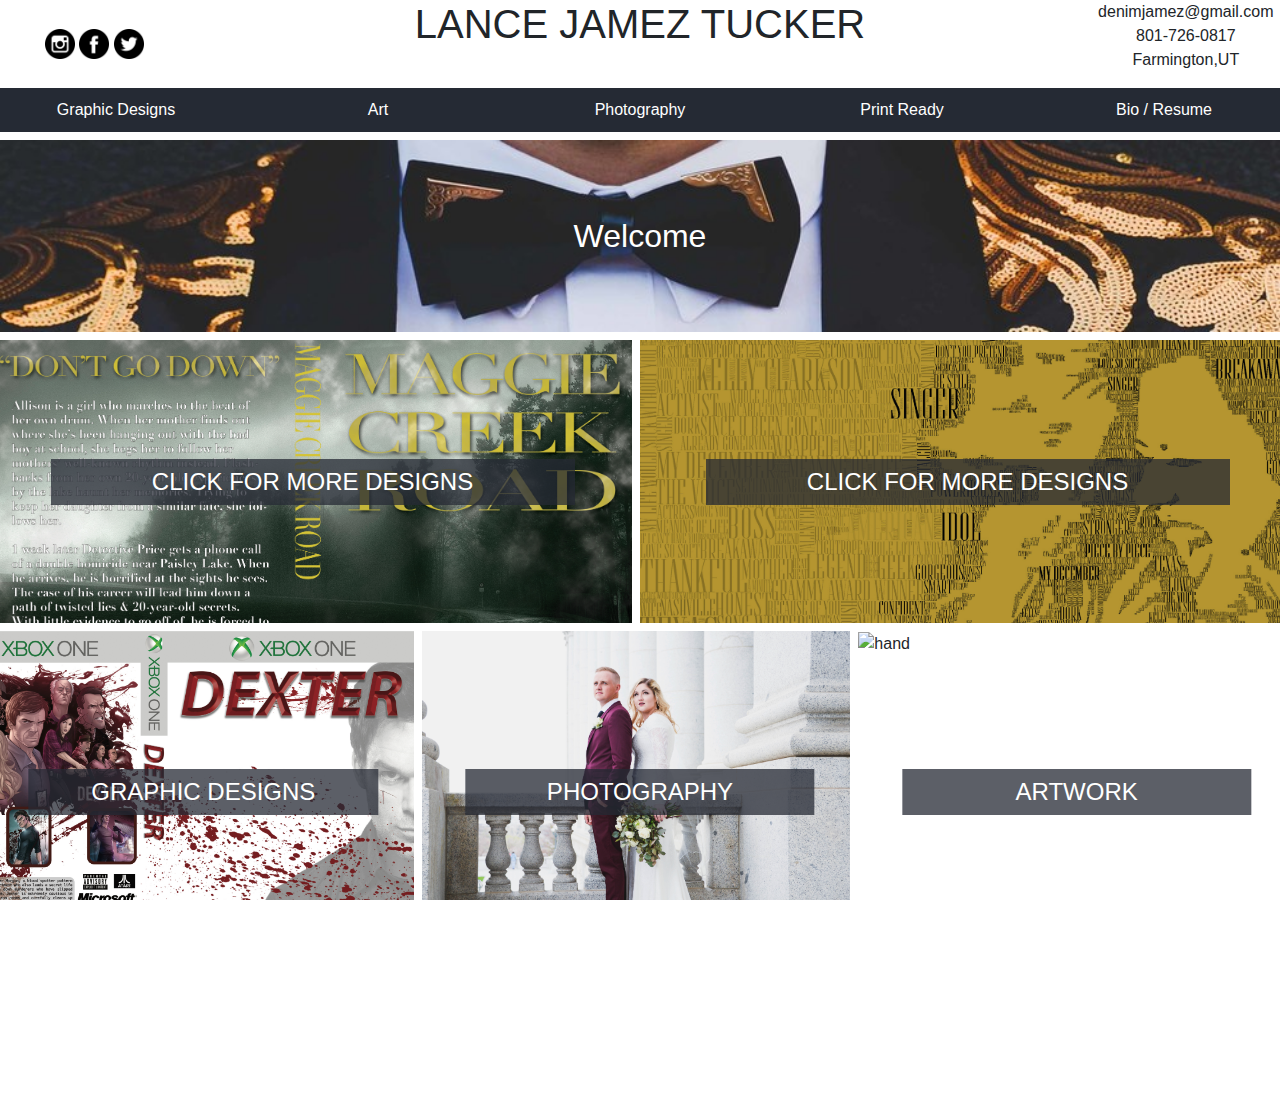
==== index.html @ 8026c010 "first commit" ====
<!doctype html>
<html lang="en">
    <head>
      <!-- Required meta tags -->
      <meta charset="utf-8">
      <meta name="viewport" content="width=device-width, initial-scale=1, shrink-to-fit=no">
      <!-- <link rel="stylesheet" type="text/css" href="../css/style/style.css"> -->
      <link rel="stylesheet" type="text/css" href="css/cssbootstrap/bootstrap.css">	
      <link rel="stylesheet" type="text/css" href="css/cssbootstrap/bootstrap-grid.min.css"> 
      <link rel="stylesheet" type="text/css" href="css/style.css"> 
      <title>Lance Tucker Portfolio Website</title>


             <!--Jquery and Javascript-->
      <script src="//ajax.googleapis.com/ajax/libs/jquery/3.3.1/jquery.min.js"></script>
      <script src="script/jsbootstrp/bootstrap.min.js"></script>
      <script src ="script/script.js"></script>

    </head>
	
  <body>

    <div class="header-nav-welcome">

   </div>

<!--Body 1 Images-->
    <div class="row">	  
        <div class="col-sm-6 image-row1-container">
            <img src="img/MGR.jpg" class="image-row1" alt="mcr" />
            <p class="image-row1-text">CLICK FOR MORE DESIGNS</p>
        </div>
        <div class="col-sm-6 image-row1-container">
            <img src="img/kelly.jpg" class="image-row1" alt="kelly" />
            <p class="image-row1-text">CLICK FOR MORE DESIGNS</p>
        </div>
    </div>	

    
<!--Body 2 Images-->
<div class="row">
  
    <div class="col image-row2-container">
        <img src="img/game.JPG" class="image-row2" alt="videogame">
        <p class="image-row2-text">GRAPHIC DESIGNS</p>
    </div>
    <div class="col image-row2-container">
        <img src="img/kyle.JPG" class="image-row2" alt="kyleandmarci">
        <p class="image-row2-text">PHOTOGRAPHY</p>
    </div>
    <div class="col image-row2-container">
        <img src="img/lending.JPG" class="image-row2" alt="hand">
        <p class="image-row2-text">ARTWORK</p>
    </div>
</div>
	

<div class="footer">


</div>
												 
  </body>
</html>
---- css/style.css ----
/* document */
* {
    margin: 0;
    padding: 0;
    box-sizing: border-box;
}

html, body {
    width: 100%;
    height: 100%;
    overflow-x: hidden;
}
/* HEADER */
.header {
    /* border: 1px solid green;
    border: 1px solid red; */
}

.social-links-container {
    margin-top: auto;
    margin-bottom: auto;
    text-align: center;
    /* border: 1px solid red; */
}

.social-links-wrapper {

}

.social-icons {
    /* border: 1px solid blue; */
}

.fullname-container {
/* 
    border: 1px solid green; */

}

.personal-info-container {
    margin-top: auto;
    margin-bottom: auto;
    text-align: center;
    /* border: 1px solid blue; */
}



/* Site Navigation */
.site-links-container {

    /* border: 1px solid blue; */
}

.site-links {
    color: white;
    background-color:rgba(37,42,52, 1);
    text-align: center;
    text-decoration: none;
    padding: 10px;
    /* border: 1px solid green; */
}

.site-links:hover {
    text-decoration: none;
    background-color: rgb(173, 173, 196);
}


/* Welcome Container */
.welcome-container {
    position: relative;
    width: 100vw;
    margin: 8px 0px;
    /* background:  url("../img/bowtie.jpg") no-repeat left top; 
    background-size: 100%; */
}

.welcome-image {
    width: 100%;
    height: auto;
  
}
.welcome-header {
    position: absolute;
    top: 50%;
    left: 50%;
    transform: translate(-50%, -50%);
    color: white;

}


/* Image row 1 */
.image-row1-container {
    position: relative;
    margin-bottom: 8px;
    padding: 0px 8px 0px 0px;
    /* border: 1px solid blue; */
}

.image-row1 {
    width: 100%;
    height: auto;

}

.image-row1-text {
    font-size: 1.5em;
    text-align: center;
    width: 80%;
    /* border: 1px solid blue; */
    position: absolute;
    top: 50%;
    left: 50%;
    transform: translate(-50%, -50%);
    color: white;
    background-color: rgba(37,42,52, .75);
    padding: 5px;

}


/* Image row 2 */
.image-row2-container {
    position: relative;
    padding: 0px 8px 0px 0px;
    /* border: 1px solid blue; */

}

.image-row2 {
    width: 100%;
    height: auto;
}


.image-row2-text {
    font-size: 1.5em;
    text-align: center;
    width: 80%;
    /* border: 1px solid blue; */
    position: absolute;
    top: 50%;
    left: 50%;
    transform: translate(-50%, -50%);
    color: white;
    background-color: rgba(37,42,52, .75);
    padding: 5px;

}



/*print-ready.html */
.print-container {
   
}

.print-img-wrapper {
    padding: 8px 8px;
}

.print-img {
    width: 100%;
    height: auto;
}


/*digital-resume.html*/
.skills-container {
    margin: 0px 4px;
}

.skills-wrapper {
    margin: 0px 4px;
    background-color: rgba(37,42,52, 1);
}

.skills-header {
    text-align: center;
    color: white;
}
.skills-text {
    color: white;
}

.about-container {
    margin-left: 4px;
    margin-right: 4px;
}
.about-wrapper {
    margin-top: 4px;
    background-color: rgba(37,42,52, 1);
}

.about-text {
    color: white;
}



/*Footer */

.footer-container {
    margin: 8px 0px;
    position: relative;
    background-color:rgba(37,42,52, 1);
    height: 15vh;
}

.footer-text {
    position: absolute;
    top: 50%;
    left: 50%;
    transform: translate(-50%, -50%);
    color: white;
    padding: 5px;

}
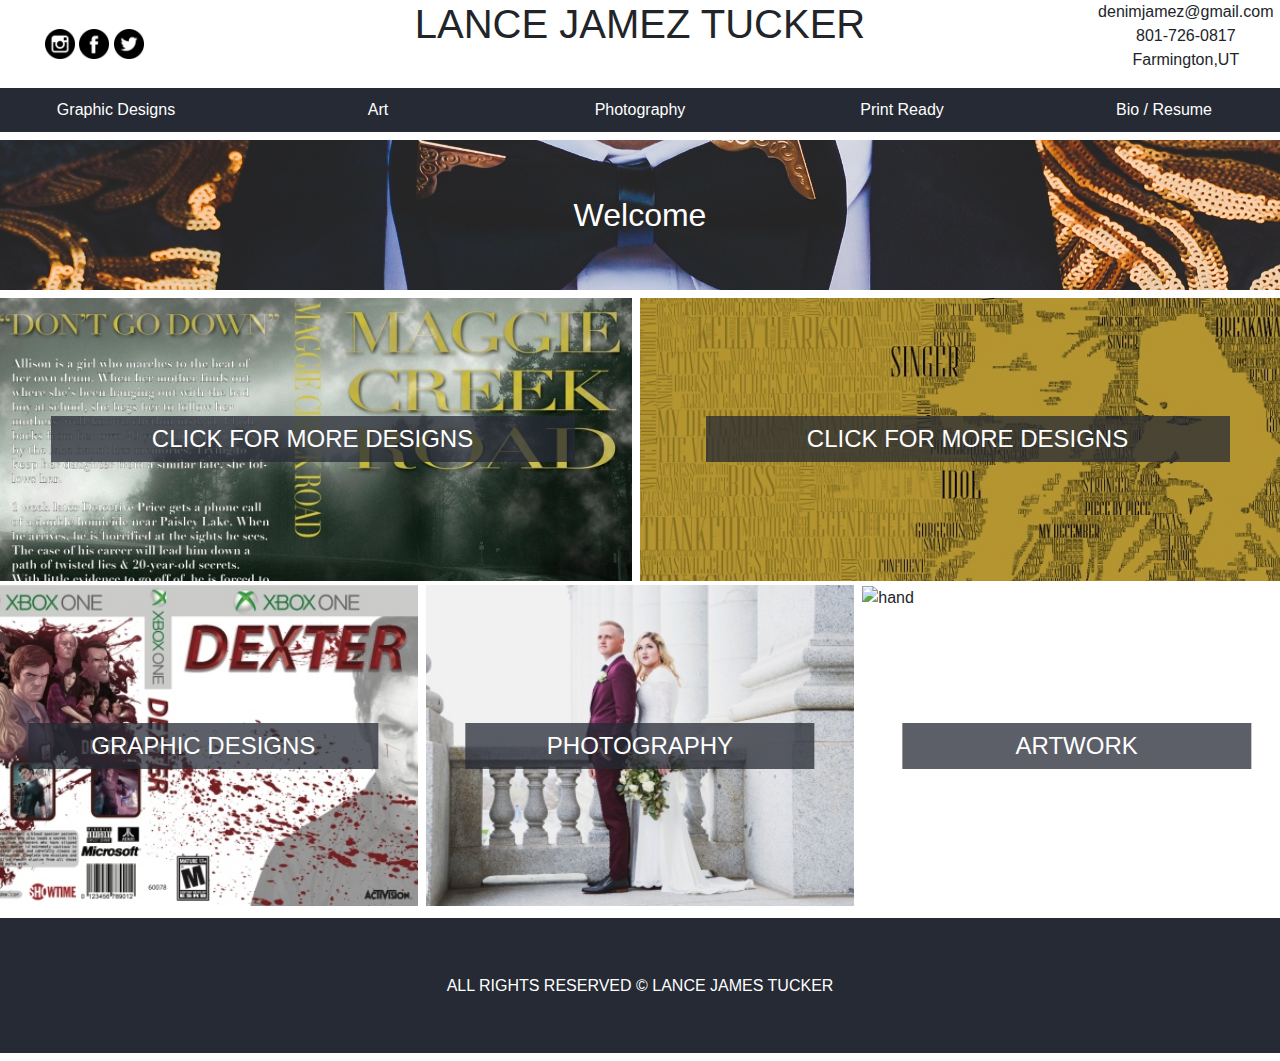
==== commit ae734051: "making responsive" ====
--- a/index.html
+++ b/index.html
@@ -26,11 +26,11 @@
 
 <!--Body 1 Images-->
     <div class="row">	  
-        <div class="col-sm-6 image-row1-container">
+        <div class="image-row1-container col-xs-12 col-sm-6">
             <img src="img/MGR.jpg" class="image-row1" alt="mcr" />
             <p class="image-row1-text">CLICK FOR MORE DESIGNS</p>
         </div>
-        <div class="col-sm-6 image-row1-container">
+        <div class="image-row1-container col-xs-12 col-sm-6">
             <img src="img/kelly.jpg" class="image-row1" alt="kelly" />
             <p class="image-row1-text">CLICK FOR MORE DESIGNS</p>
         </div>
@@ -39,16 +39,15 @@
     
 <!--Body 2 Images-->
 <div class="row">
-  
-    <div class="col image-row2-container">
+    <div class="image-row2-container col-sm-4">
         <img src="img/game.JPG" class="image-row2" alt="videogame">
         <p class="image-row2-text">GRAPHIC DESIGNS</p>
     </div>
-    <div class="col image-row2-container">
+    <div class="image-row2-container col-sm-4">
         <img src="img/kyle.JPG" class="image-row2" alt="kyleandmarci">
         <p class="image-row2-text">PHOTOGRAPHY</p>
     </div>
-    <div class="col image-row2-container">
+    <div class="image-row2-container col-sm-4">
         <img src="img/lending.JPG" class="image-row2" alt="hand">
         <p class="image-row2-text">ARTWORK</p>
     </div>
--- a/css/style.css
+++ b/css/style.css
@@ -6,8 +6,8 @@
 }
 
 html, body {
-    width: 100%;
-    height: 100%;
+    /* width: 100%;
+    height: 100%; */
     overflow-x: hidden;
 }
 /* HEADER */
@@ -71,9 +71,12 @@
 .welcome-container {
     position: relative;
     width: 100vw;
+    height: 150px;
     margin: 8px 0px;
-    /* background:  url("../img/bowtie.jpg") no-repeat left top; 
-    background-size: 100%; */
+    background-image: url("../img/bowtie.jpg");
+    background-size: cover;
+    background-position: center;
+    background-repeat: no-repeat;
 }
 
 .welcome-image {
@@ -94,9 +97,9 @@
 /* Image row 1 */
 .image-row1-container {
     position: relative;
-    margin-bottom: 8px;
     padding: 0px 8px 0px 0px;
     /* border: 1px solid blue; */
+
 }
 
 .image-row1 {
@@ -124,8 +127,11 @@
 /* Image row 2 */
 .image-row2-container {
     position: relative;
-    padding: 0px 8px 0px 0px;
-    /* border: 1px solid blue; */
+    padding: 4px;
+    /* border: 1px solid blue; */
+    /* height: 300px;
+    width: 50%; */
+  
 
 }
 
@@ -158,7 +164,7 @@
 }
 
 .print-img-wrapper {
-    padding: 8px 8px;
+    padding: 4px 4px;
 }
 
 .print-img {
@@ -173,8 +179,35 @@
 }
 
 .skills-wrapper {
-    margin: 0px 4px;
+    box-sizing: border-box;
+    padding: 0;
+}
+
+.skills-wrapper > div{
+    
+    padding: 15px;
     background-color: rgba(37,42,52, 1);
+
+}
+
+.skills-wrapper:first-child{
+    padding-right: 2px;
+}
+
+.skills-wrapper:nth-child(2){
+    padding-left: 2px;
+}
+
+@media (max-width: 768px) {
+
+    .skills-wrapper:first-child{
+        padding-right: 0;
+        margin-bottom: 4px
+    }
+    
+    .skills-wrapper:nth-child(2){
+        padding-left: 0;
+    }
 }
 
 .skills-header {
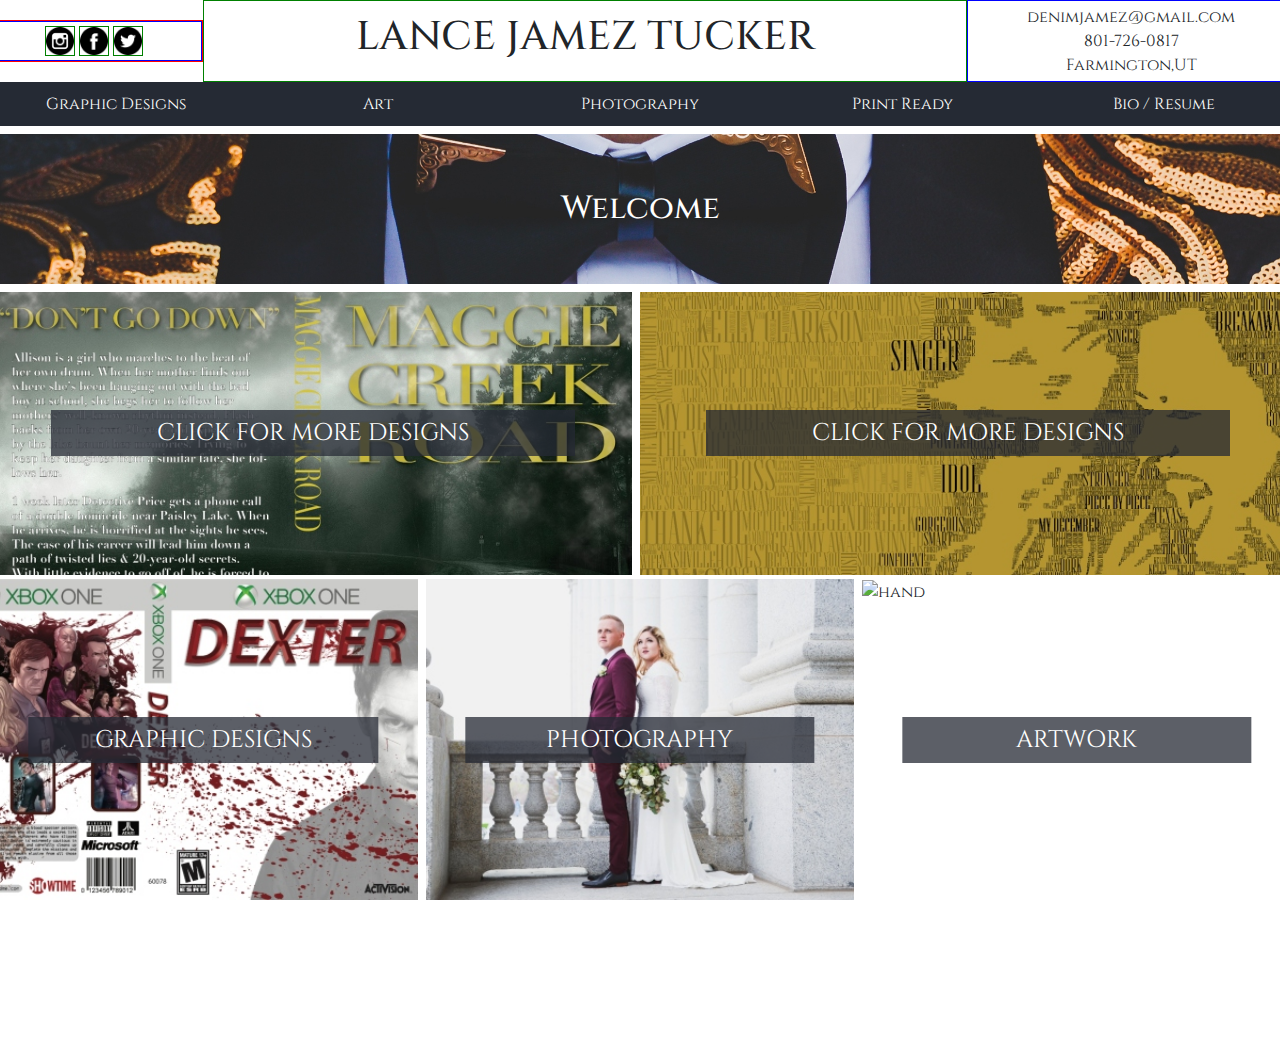
==== commit 62095b59: "add sepearte css files" ====
--- a/index.html
+++ b/index.html
@@ -8,6 +8,13 @@
       <link rel="stylesheet" type="text/css" href="css/cssbootstrap/bootstrap.css">	
       <link rel="stylesheet" type="text/css" href="css/cssbootstrap/bootstrap-grid.min.css"> 
       <link rel="stylesheet" type="text/css" href="css/style.css"> 
+      <link rel="stylesheet" type="text/css" href="css/header.css">
+      <link rel="stylesheet" type="text/css" href="css/nav.css">
+      <link rel="stylesheet" type="text/css" href="css/banner.css">
+      <link rel="stylesheet" type="text/css" href="css/footer.css">
+      <link rel="stylesheet" type="text/css" href="css/print-ready.css">
+      <link rel="stylesheet" type="text/css" href="css/index.css">
+      
       <title>Lance Tucker Portfolio Website</title>
 
 
--- a/css/style.css
+++ b/css/style.css
@@ -1,3 +1,4 @@
+@import url('https://fonts.googleapis.com/css?family=Cinzel');
 /* document */
 * {
     margin: 0;
@@ -6,248 +7,13 @@
 }
 
 html, body {
-    /* width: 100%;
-    height: 100%; */
+    width: 100%;
+    height: 100%;
     overflow-x: hidden;
-}
-/* HEADER */
-.header {
-    /* border: 1px solid green;
-    border: 1px solid red; */
-}
-
-.social-links-container {
-    margin-top: auto;
-    margin-bottom: auto;
-    text-align: center;
-    /* border: 1px solid red; */
-}
-
-.social-links-wrapper {
-
-}
-
-.social-icons {
-    /* border: 1px solid blue; */
-}
-
-.fullname-container {
-/* 
-    border: 1px solid green; */
-
-}
-
-.personal-info-container {
-    margin-top: auto;
-    margin-bottom: auto;
-    text-align: center;
-    /* border: 1px solid blue; */
+    font-family: 'Cinzel', serif;
 }
 
 
 
-/* Site Navigation */
-.site-links-container {
-
-    /* border: 1px solid blue; */
-}
-
-.site-links {
-    color: white;
-    background-color:rgba(37,42,52, 1);
-    text-align: center;
-    text-decoration: none;
-    padding: 10px;
-    /* border: 1px solid green; */
-}
-
-.site-links:hover {
-    text-decoration: none;
-    background-color: rgb(173, 173, 196);
-}
 
 
-/* Welcome Container */
-.welcome-container {
-    position: relative;
-    width: 100vw;
-    height: 150px;
-    margin: 8px 0px;
-    background-image: url("../img/bowtie.jpg");
-    background-size: cover;
-    background-position: center;
-    background-repeat: no-repeat;
-}
-
-.welcome-image {
-    width: 100%;
-    height: auto;
-  
-}
-.welcome-header {
-    position: absolute;
-    top: 50%;
-    left: 50%;
-    transform: translate(-50%, -50%);
-    color: white;
-
-}
-
-
-/* Image row 1 */
-.image-row1-container {
-    position: relative;
-    padding: 0px 8px 0px 0px;
-    /* border: 1px solid blue; */
-
-}
-
-.image-row1 {
-    width: 100%;
-    height: auto;
-
-}
-
-.image-row1-text {
-    font-size: 1.5em;
-    text-align: center;
-    width: 80%;
-    /* border: 1px solid blue; */
-    position: absolute;
-    top: 50%;
-    left: 50%;
-    transform: translate(-50%, -50%);
-    color: white;
-    background-color: rgba(37,42,52, .75);
-    padding: 5px;
-
-}
-
-
-/* Image row 2 */
-.image-row2-container {
-    position: relative;
-    padding: 4px;
-    /* border: 1px solid blue; */
-    /* height: 300px;
-    width: 50%; */
-  
-
-}
-
-.image-row2 {
-    width: 100%;
-    height: auto;
-}
-
-
-.image-row2-text {
-    font-size: 1.5em;
-    text-align: center;
-    width: 80%;
-    /* border: 1px solid blue; */
-    position: absolute;
-    top: 50%;
-    left: 50%;
-    transform: translate(-50%, -50%);
-    color: white;
-    background-color: rgba(37,42,52, .75);
-    padding: 5px;
-
-}
-
-
-
-/*print-ready.html */
-.print-container {
-   
-}
-
-.print-img-wrapper {
-    padding: 4px 4px;
-}
-
-.print-img {
-    width: 100%;
-    height: auto;
-}
-
-
-/*digital-resume.html*/
-.skills-container {
-    margin: 0px 4px;
-}
-
-.skills-wrapper {
-    box-sizing: border-box;
-    padding: 0;
-}
-
-.skills-wrapper > div{
-    
-    padding: 15px;
-    background-color: rgba(37,42,52, 1);
-
-}
-
-.skills-wrapper:first-child{
-    padding-right: 2px;
-}
-
-.skills-wrapper:nth-child(2){
-    padding-left: 2px;
-}
-
-@media (max-width: 768px) {
-
-    .skills-wrapper:first-child{
-        padding-right: 0;
-        margin-bottom: 4px
-    }
-    
-    .skills-wrapper:nth-child(2){
-        padding-left: 0;
-    }
-}
-
-.skills-header {
-    text-align: center;
-    color: white;
-}
-.skills-text {
-    color: white;
-}
-
-.about-container {
-    margin-left: 4px;
-    margin-right: 4px;
-}
-.about-wrapper {
-    margin-top: 4px;
-    background-color: rgba(37,42,52, 1);
-}
-
-.about-text {
-    color: white;
-}
-
-
-
-/*Footer */
-
-.footer-container {
-    margin: 8px 0px;
-    position: relative;
-    background-color:rgba(37,42,52, 1);
-    height: 15vh;
-}
-
-.footer-text {
-    position: absolute;
-    top: 50%;
-    left: 50%;
-    transform: translate(-50%, -50%);
-    color: white;
-    padding: 5px;
-
-}
--- a/css/header.css
+++ b/css/header.css
@@ -0,0 +1,51 @@
+.header {
+    /* border: 1px solid green;
+    border: 1px solid red; */
+}
+
+.social-links-container {
+    margin-top: auto;
+    margin-bottom: auto;
+    text-align: center;
+    border: 1px solid red;
+    padding: 0px 0px;
+}
+
+.social-links-wrapper {
+    padding: 4px;
+    border: 1px solid blue;;
+}
+
+.social-icons {
+    border: 1px solid green;
+}
+
+.fullname-container {
+    display: flex;
+    justify-content: center;
+    align-items: center;
+    padding: 4px;
+    border: 1px solid green;
+
+}
+.fullname-container > div {
+    border: 5px solid yellow;
+}
+
+.personal-info-container  {
+    padding: 4px;
+    border: 1px solid blue;
+}
+.personal-info-container > div {
+    display: flex;
+    flex-direction: column;
+    justify-content: center;
+    align-items: center;
+}
+
+.personal-info-container > div > p{
+ margin-bottom: 0px;
+}
+.personal-info-container > p {
+  margin-bottom: 0px;
+}--- a/css/nav.css
+++ b/css/nav.css
@@ -0,0 +1,19 @@
+
+.site-links-container {
+
+    /* border: 1px solid blue; */
+}
+
+.site-links {
+    color: white;
+    background-color:rgba(37,42,52, 1);
+    text-align: center;
+    text-decoration: none;
+    padding: 10px;
+    /* border: 1px solid green; */
+}
+
+.site-links:hover {
+    text-decoration: none;
+    background-color: rgb(173, 173, 196);
+}
--- a/css/banner.css
+++ b/css/banner.css
@@ -0,0 +1,26 @@
+
+.welcome-container {
+    position: relative;
+    width: 100vw;
+    height: 150px;
+    margin: 8px 0px;
+    background-image: url("../img/bowtie.jpg");
+    background-size: cover;
+    background-position: center;
+    background-repeat: no-repeat;
+}
+
+.welcome-image {
+    width: 100%;
+    height: auto;
+  
+}
+.welcome-header {
+    position: absolute;
+    top: 50%;
+    left: 50%;
+    transform: translate(-50%, -50%);
+    color: white;
+
+}
+
--- a/css/footer.css
+++ b/css/footer.css
@@ -0,0 +1,17 @@
+
+.footer-container {
+    margin: 8px 0px;
+    position: relative;
+    background-color:rgba(37,42,52, 1);
+    height: 15vh;
+}
+
+.footer-text {
+    position: absolute;
+    top: 50%;
+    left: 50%;
+    transform: translate(-50%, -50%);
+    color: white;
+    padding: 5px;
+
+}
--- a/css/print-ready.css
+++ b/css/print-ready.css
@@ -0,0 +1,11 @@
+.print-container {
+}
+
+.print-img-wrapper {
+    padding: 4px 4px;
+}
+
+.print-img {
+    width: 100%;
+    height: auto;
+}
--- a/css/index.css
+++ b/css/index.css
@@ -0,0 +1,53 @@
+
+/* Image row 1 */
+.image-row1-container {
+    position: relative;
+    padding: 0px 8px 0px 0px;
+    /* border: 1px solid blue; */
+
+}
+.image-row1 {
+    width: 100%;
+    height: auto;
+
+}
+.image-row1-text {
+    font-size: 1.5em;
+    text-align: center;
+    width: 80%;
+    /* border: 1px solid blue; */
+    position: absolute;
+    top: 50%;
+    left: 50%;
+    transform: translate(-50%, -50%);
+    color: white;
+    background-color: rgba(37,42,52, .75);
+    padding: 5px;
+
+}
+
+/* Image row 2 */
+.image-row2-container {
+    position: relative;
+    padding: 4px;
+}
+
+.image-row2 {
+    width: 100%;
+    height: auto;
+}
+
+.image-row2-text {
+    font-size: 1.5em;
+    text-align: center;
+    width: 80%;
+    /* border: 1px solid blue; */
+    position: absolute;
+    top: 50%;
+    left: 50%;
+    transform: translate(-50%, -50%);
+    color: white;
+    background-color: rgba(37,42,52, .75);
+    padding: 5px;
+
+}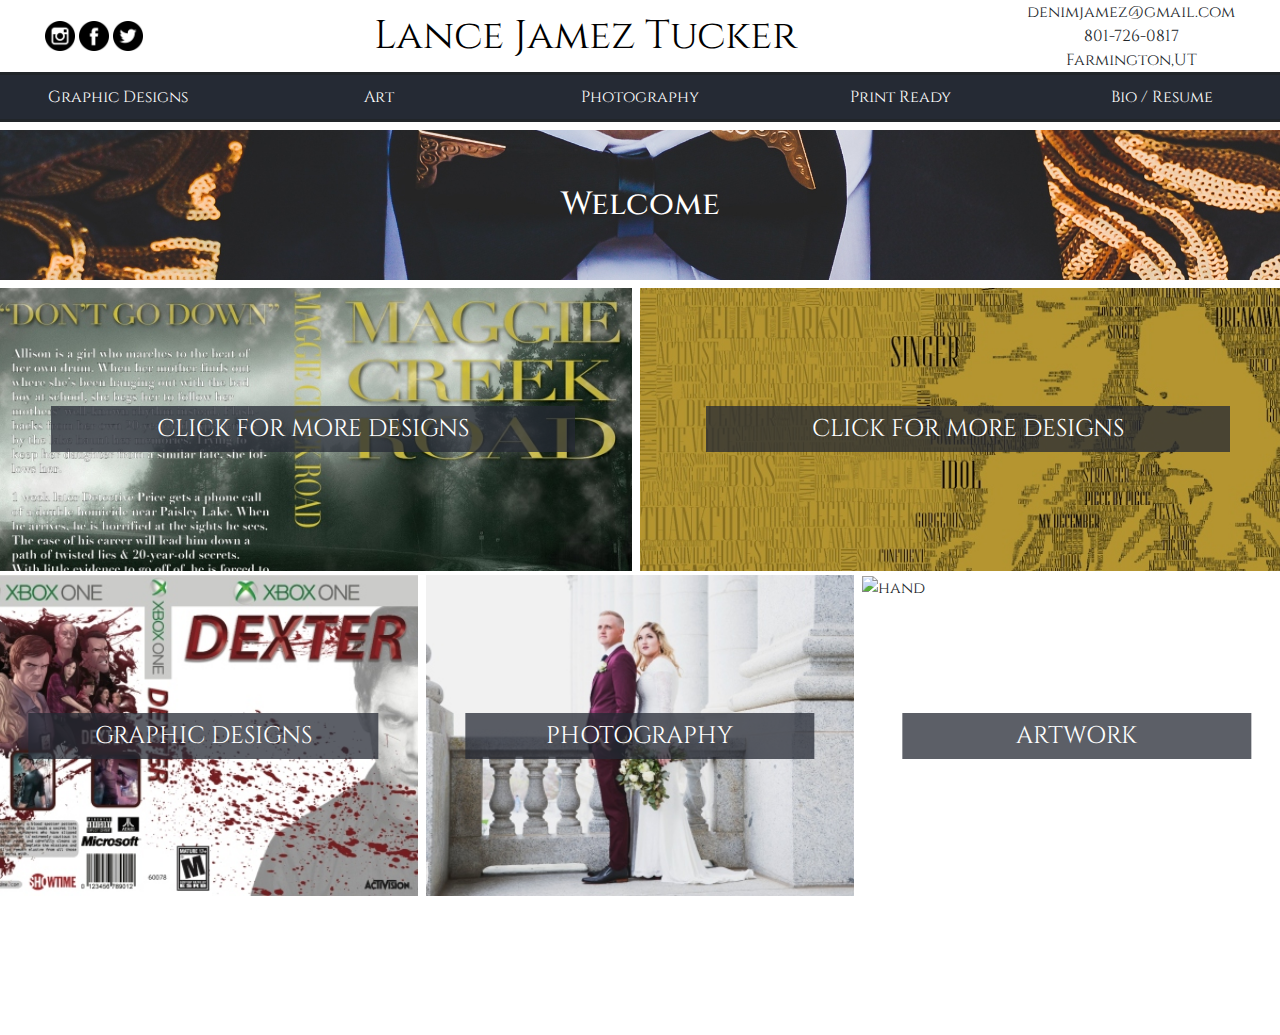
==== commit 924e3606: "Nav done footer done" ====
--- a/index.html
+++ b/index.html
@@ -9,7 +9,6 @@
       <link rel="stylesheet" type="text/css" href="css/cssbootstrap/bootstrap-grid.min.css"> 
       <link rel="stylesheet" type="text/css" href="css/style.css"> 
       <link rel="stylesheet" type="text/css" href="css/header.css">
-      <link rel="stylesheet" type="text/css" href="css/nav.css">
       <link rel="stylesheet" type="text/css" href="css/banner.css">
       <link rel="stylesheet" type="text/css" href="css/footer.css">
       <link rel="stylesheet" type="text/css" href="css/print-ready.css">
@@ -17,51 +16,57 @@
       
       <title>Lance Tucker Portfolio Website</title>
 
+    <!--Icons-->
+    <link rel="stylesheet" href="https://maxcdn.bootstrapcdn.com/font-awesome/4.3.0/css/font-awesome.min.css">
 
-             <!--Jquery and Javascript-->
+      <!--Jquery and Javascript-->
       <script src="//ajax.googleapis.com/ajax/libs/jquery/3.3.1/jquery.min.js"></script>
-      <script src="script/jsbootstrp/bootstrap.min.js"></script>
+      <!-- <script src="script/jsbootstrp/bootstrap.min.js"></script> -->
       <script src ="script/script.js"></script>
 
     </head>
 	
   <body>
 
-    <div class="header-nav-welcome">
+    <div class="header-nav-welcome container-fluid">
 
    </div>
 
 <!--Body 1 Images-->
+<div class="container-fluid">
     <div class="row">	  
-        <div class="image-row1-container col-xs-12 col-sm-6">
+        <div class="image-row1-container  col-sm-6">
             <img src="img/MGR.jpg" class="image-row1" alt="mcr" />
             <p class="image-row1-text">CLICK FOR MORE DESIGNS</p>
         </div>
-        <div class="image-row1-container col-xs-12 col-sm-6">
+        <div class="image-row1-container col-sm-6">
             <img src="img/kelly.jpg" class="image-row1" alt="kelly" />
             <p class="image-row1-text">CLICK FOR MORE DESIGNS</p>
         </div>
     </div>	
+</div>
 
     
 <!--Body 2 Images-->
-<div class="row">
-    <div class="image-row2-container col-sm-4">
-        <img src="img/game.JPG" class="image-row2" alt="videogame">
-        <p class="image-row2-text">GRAPHIC DESIGNS</p>
-    </div>
-    <div class="image-row2-container col-sm-4">
-        <img src="img/kyle.JPG" class="image-row2" alt="kyleandmarci">
-        <p class="image-row2-text">PHOTOGRAPHY</p>
-    </div>
-    <div class="image-row2-container col-sm-4">
-        <img src="img/lending.JPG" class="image-row2" alt="hand">
-        <p class="image-row2-text">ARTWORK</p>
+<div class="container-fluid">
+    <div class="row">
+        <div class="image-row2-container col-sm-4">
+            <img src="img/game.JPG" class="image-row2" alt="videogame">
+            <p class="image-row2-text">GRAPHIC DESIGNS</p>
+        </div>
+        <div class="image-row2-container col-sm-4">
+            <img src="img/kyle.JPG" class="image-row2" alt="kyleandmarci">
+            <p class="image-row2-text">PHOTOGRAPHY</p>
+        </div>
+        <div class="image-row2-container col-sm-4">
+            <img src="img/lending.JPG" class="image-row2" alt="hand">
+            <p class="image-row2-text">ARTWORK</p>
+        </div>
     </div>
 </div>
 	
 
-<div class="footer">
+<div class="footer container-fluid">
 
 
 </div>
--- a/css/style.css
+++ b/css/style.css
@@ -13,7 +13,11 @@
     font-family: 'Cinzel', serif;
 }
 
+.container-fluid {
+    padding: 0px;
+}
 
 
 
 
+
--- a/css/header.css
+++ b/css/header.css
@@ -1,51 +1,228 @@
-.header {
-    /* border: 1px solid green;
-    border: 1px solid red; */
+
+
+.header-container {
+    /* border: 1px solid red; */
 }
 
 .social-links-container {
-    margin-top: auto;
-    margin-bottom: auto;
-    text-align: center;
-    border: 1px solid red;
-    padding: 0px 0px;
+    display: flex;
+    justify-content: center;
+    align-items:center;
+    padding: 0px;
+    /* border: 1px solid green; */
 }
 
 .social-links-wrapper {
     padding: 4px;
-    border: 1px solid blue;;
+    /* border: 1px solid blue; */
 }
 
 .social-icons {
-    border: 1px solid green;
+    /* border: 1px solid green; */
 }
 
 .fullname-container {
     display: flex;
     justify-content: center;
     align-items: center;
-    padding: 4px;
-    border: 1px solid green;
-
-}
-.fullname-container > div {
-    border: 5px solid yellow;
+    padding: 0px;
+
+}
+.fullname-wrapper {
+    /* border: 1px solid yellow; */
+}
+
+.full-name-text {
+    color: black;
+    margin: 0px;
+    font-size: 2.5em;
+    text-decoration: none;
+}
+
+.full-name-text:hover {
+    text-decoration: none;
+}
+
+
+.full-name-text {
+    margin: 0px;
+    text-decoration: none;
 }
 
 .personal-info-container  {
-    padding: 4px;
-    border: 1px solid blue;
-}
-.personal-info-container > div {
+    display: flex;
+    justify-content: center;
+    align-items: center;
+    /* border: 1px solid blue; */
+    padding: 0px;
+}
+.personal-info-wrapper {
     display: flex;
     flex-direction: column;
     justify-content: center;
     align-items: center;
-}
-
-.personal-info-container > div > p{
- margin-bottom: 0px;
-}
-.personal-info-container > p {
+    /* border: 1px solid red; */
+}
+
+.personal-info-wrapper > p {
   margin-bottom: 0px;
-}+}
+
+
+/*Nav bar */
+.site-links-container {
+
+    border: 3px solid
+  
+}
+
+.site-links-wrapper {
+    display: flex;
+    flex-wrap: wrap;
+    justify-content: center;
+    align-items: center;
+    /* border: 5px solid red; */
+    padding: 0px;
+}
+
+.site-links {
+    flex: 1;
+    color: white;
+    background-color:rgba(37,42,52, 1);
+    text-align: center;
+    text-decoration: none;
+    padding: 10px;
+    /* border: 1px solid green; */
+    
+
+}
+.site-links:hover {
+    text-decoration: none;
+    background-color: rgb(173, 173, 196);
+}
+
+.sidenav {
+    height: 100%;
+    width: 0;
+    position: fixed;
+    z-index: 1;
+    top: 0;
+    right: 0;
+    background-color: #111;
+    overflow-x: hidden;
+    transition: 0.8s;
+    padding-top: 60px;
+}
+
+.sidenav a {
+    padding: 8px 8px 8px 32px;
+    text-decoration: none;
+    font-size: 25px;
+    color: #818181;
+    display: block;
+    transition: 0.3s;
+}
+
+.sidenav a:hover {
+    color: #f1f1f1;
+}
+
+.sidenav .closebtn {
+    position: absolute;
+    top: 0;
+    right: 25px;
+    font-size: 36px;
+    margin-left: 50px;
+}
+
+.toggleNav-wrapper {
+    display: none;
+}
+
+.toggleNav:hover {
+    text-decoration: none;
+}
+
+@media (max-width: 992px)
+{
+    .site-links {
+        font-size: 0.8em;
+    }
+}
+
+@media (max-width: 768px)
+{
+
+    .fullname-container {
+        justify-content: space-between;
+    }
+
+    .fullname-wrapper {
+        margin-top: 10px;
+        margin-left: 30px;
+ 
+    }
+    .full-name-text {
+        font-size: 2em;
+        text-decoration: none;
+    }
+    
+    .toggle-nav {
+        font-size: 2em;
+    }
+
+    .social-links-container {
+        display: none;
+    }
+
+    .personal-info-container {
+        display: none;
+    }
+    .site-links-container {
+        display: none;
+    }
+
+    .toggleNav-wrapper {
+        display: flex;
+        margin-right: 30px;  
+        margin-top: 10px;  
+      }
+
+      .toggleNav {
+        color: rgb(241, 247, 255);
+        text-decoration: none;
+        font-size: 1.125em;
+    
+        color: black;
+        letter-spacing: 0.1em;
+      }
+
+
+
+    
+}
+
+@media(max-width: 576px)
+{
+    .full-name-text {
+        font-size: 1.5em;
+    }
+
+    .toggle-nav {
+        font-size: 1.5em;
+    }
+
+}
+
+@media(max-width: 400px)
+{
+    .full-name-text {
+        font-size: 1.2em;
+    }
+
+    .toggleNav {
+        font-size: 1.2em;
+    }
+
+}
+
--- a/css/footer.css
+++ b/css/footer.css
@@ -1,17 +1,75 @@
 
 .footer-container {
-    margin: 8px 0px;
-    position: relative;
+    display: flex;
+    justify-content: center;
+    align-items: center;
     background-color:rgba(37,42,52, 1);
     height: 15vh;
+  
+}
+
+.footer-text-container {
+    flex: 2;
+    display: flex;
+    justify-content: center;
+    align-items: center;
+    /* border: 1px solid red; */
 }
 
 .footer-text {
-    position: absolute;
-    top: 50%;
-    left: 50%;
-    transform: translate(-50%, -50%);
+    margin: 0px;
     color: white;
-    padding: 5px;
+    font-size: 1.5em;
+}
+
+.social-links-footer-container {
+   display: none;
+}
+
+.social-iconss {
+    font-size: 1.5em;
+    color: white;
+    padding: 8px;
+}
+
+
+@media(max-width: 768px){
+
+    .footer-container {
+        justify-content: space-between;
+    }
+    .footer-text {
+        font-size: 1em;
+    }
+    .social-links-footer-container {
+        /* border: 1px solid yellow; */
+        display: flex;
+        flex: 1;
+        justify-content: center;
+        align-items: center;
+    
+
+    }
+    
+}
+
+@media(max-width: 576px)
+{
+    .footer-container {
+        flex-direction: column;
+    }
+    .social-links-footer-container {
+        margin-bottom: 20px;
+    }
+}
+
+@media(max-width: 400px)
+{
+    .footer-text {
+        font-size: .8em;
+    }
 
 }
+
+
+
--- a/css/index.css
+++ b/css/index.css
@@ -23,7 +23,6 @@
     color: white;
     background-color: rgba(37,42,52, .75);
     padding: 5px;
-
 }
 
 /* Image row 2 */
@@ -50,4 +49,11 @@
     background-color: rgba(37,42,52, .75);
     padding: 5px;
 
+}
+
+@media(max-width: 575px)
+{
+    .image-row1-container {
+        margin-bottom: 8px;
+    }
 }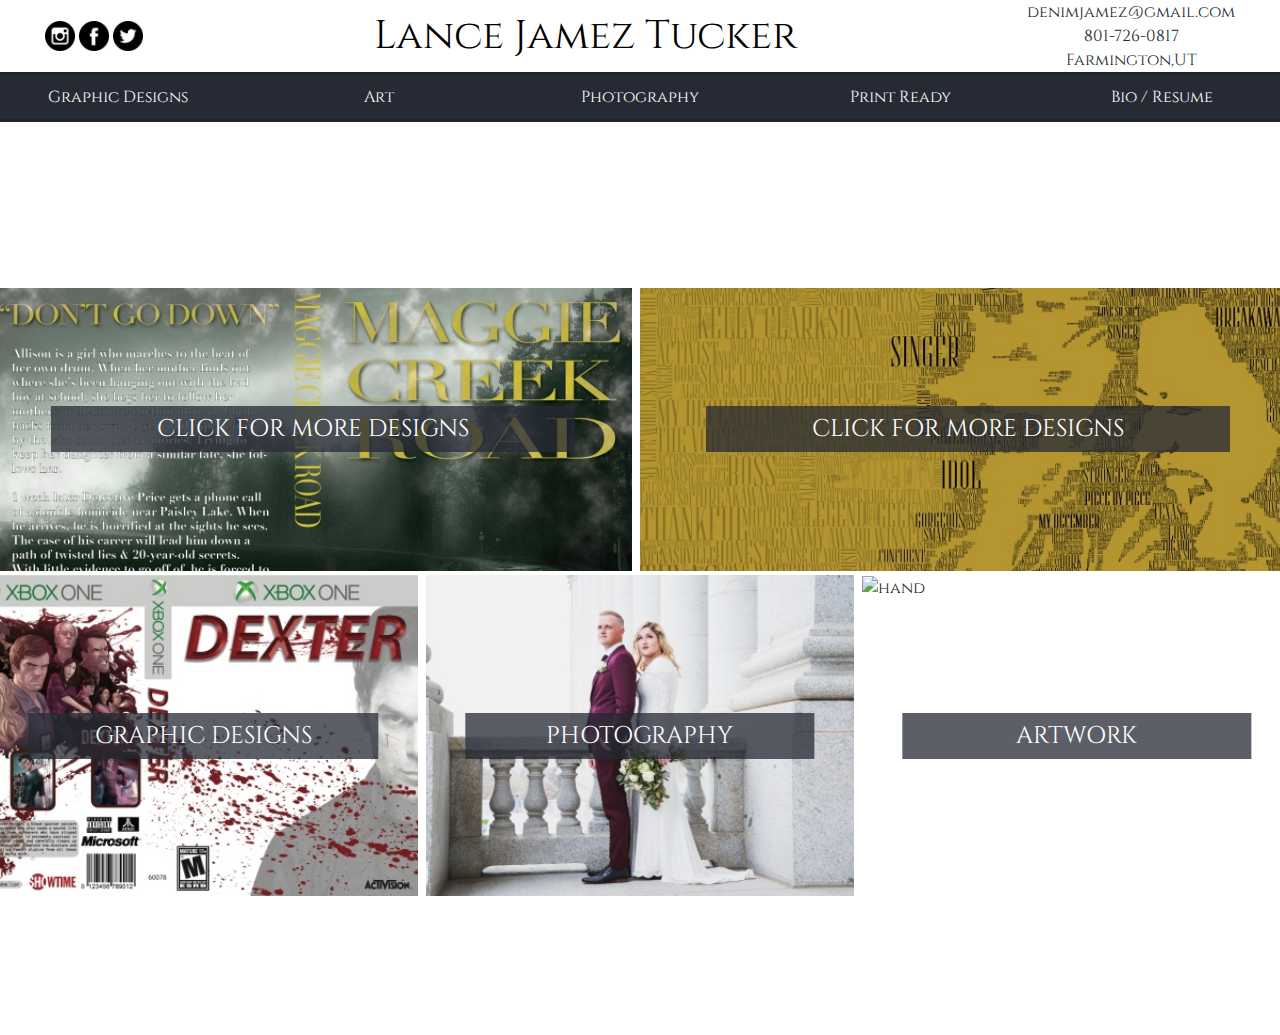
==== commit 2ebf8d45: "Fixed directory levels on links" ====
--- a/index.html
+++ b/index.html
@@ -4,7 +4,7 @@
       <!-- Required meta tags -->
       <meta charset="utf-8">
       <meta name="viewport" content="width=device-width, initial-scale=1, shrink-to-fit=no">
-      <!-- <link rel="stylesheet" type="text/css" href="../css/style/style.css"> -->
+      <!-- <link rel="stylesheet" type="text/css" href="css/style/style.css"> -->
       <link rel="stylesheet" type="text/css" href="css/cssbootstrap/bootstrap.css">	
       <link rel="stylesheet" type="text/css" href="css/cssbootstrap/bootstrap-grid.min.css"> 
       <link rel="stylesheet" type="text/css" href="css/style.css"> 
--- a/css/banner.css
+++ b/css/banner.css
@@ -4,7 +4,7 @@
     width: 100vw;
     height: 150px;
     margin: 8px 0px;
-    background-image: url("../img/bowtie.jpg");
+    background-image: url("img/bowtie.jpg");
     background-size: cover;
     background-position: center;
     background-repeat: no-repeat;
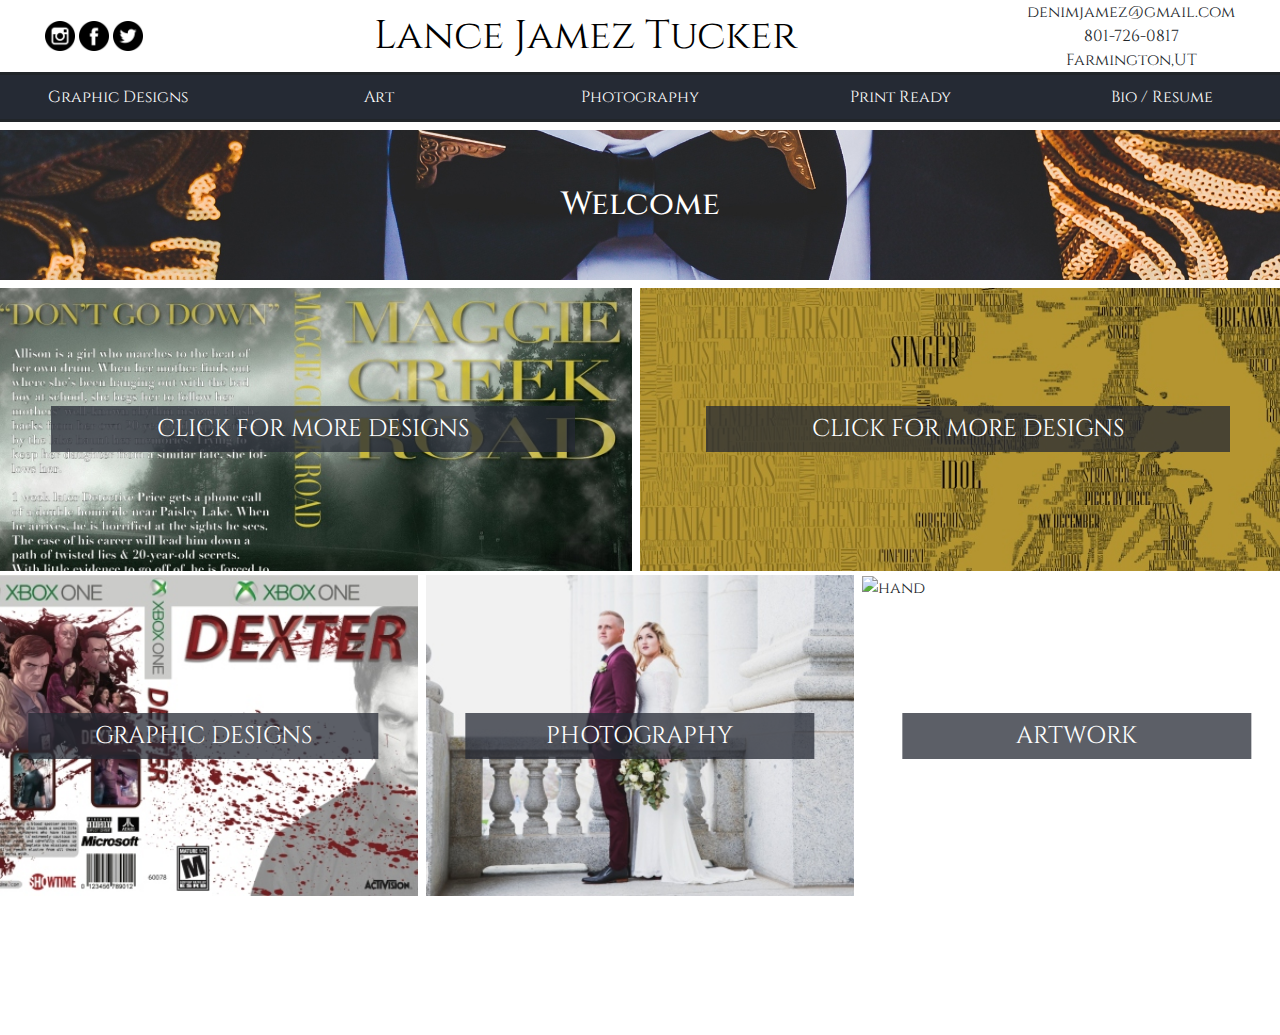
==== commit 6f10f8bf: "Added photos and text to the resume section" ====
--- a/index.html
+++ b/index.html
@@ -37,11 +37,11 @@
     <div class="row">	  
         <div class="image-row1-container  col-sm-6">
             <img src="img/MGR.jpg" class="image-row1" alt="mcr" />
-            <p class="image-row1-text">CLICK FOR MORE DESIGNS</p>
+            <a href="graphic-design.html"><p class="image-row1-text">CLICK FOR MORE DESIGNS</p></a>
         </div>
         <div class="image-row1-container col-sm-6">
             <img src="img/kelly.jpg" class="image-row1" alt="kelly" />
-            <p class="image-row1-text">CLICK FOR MORE DESIGNS</p>
+            <a href="graphic-design.html"> <p class="image-row1-text">CLICK FOR MORE DESIGNS</p></a>
         </div>
     </div>	
 </div>
@@ -52,15 +52,15 @@
     <div class="row">
         <div class="image-row2-container col-sm-4">
             <img src="img/game.JPG" class="image-row2" alt="videogame">
-            <p class="image-row2-text">GRAPHIC DESIGNS</p>
+            <a href="graphic-design.html"><p class="image-row2-text">GRAPHIC DESIGNS</p></a>
         </div>
         <div class="image-row2-container col-sm-4">
             <img src="img/kyle.JPG" class="image-row2" alt="kyleandmarci">
-            <p class="image-row2-text">PHOTOGRAPHY</p>
+            <a href="photography.html"><p class="image-row2-text">PHOTOGRAPHY</p></a>
         </div>
         <div class="image-row2-container col-sm-4">
             <img src="img/lending.JPG" class="image-row2" alt="hand">
-            <p class="image-row2-text">ARTWORK</p>
+            <a href="art.html"><p class="image-row2-text">ARTWORK</p></a>
         </div>
     </div>
 </div>
--- a/css/banner.css
+++ b/css/banner.css
@@ -4,7 +4,7 @@
     width: 100vw;
     height: 150px;
     margin: 8px 0px;
-    background-image: url("img/bowtie.jpg");
+    background-image: url("../img/bowtie.jpg");
     background-size: cover;
     background-position: center;
     background-repeat: no-repeat;
